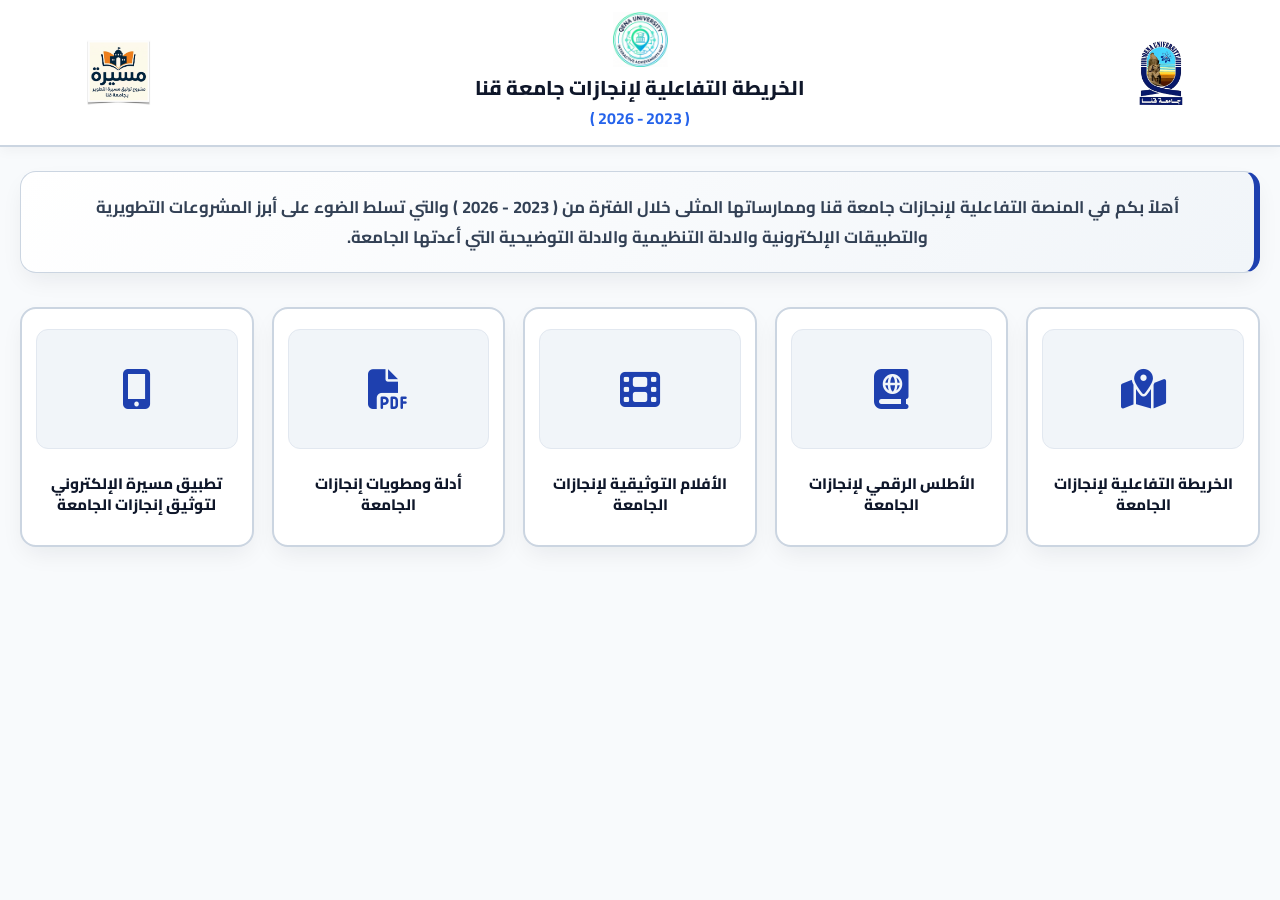
==== index.html @ 0baae492 "Add files via upload" ====
<!DOCTYPE html>
<html lang="ar" dir="rtl">
<head>
    <meta charset="UTF-8">
    <meta name="viewport" content="width=device-width, initial-scale=1.0">
    <title>المنصة التفاعلية لإنجازات جامعة جنوب الوادي (قنا) 2023 - 2026</title>
    
    <!-- الخطوط والأيقونات -->
    <link rel="preconnect" href="https://fonts.googleapis.com">
    <link rel="preconnect" href="https://fonts.gstatic.com" crossorigin>
    <link href="https://fonts.googleapis.com/css2?family=Cairo:wght@400;600;700;800;900&display=swap" rel="stylesheet">
    <link rel="stylesheet" href="https://cdnjs.cloudflare.com/ajax/libs/font-awesome/6.4.0/css/all.min.css">

    <style>
        :root {
            --bg-body: #f8fafc;
            --card-bg: #ffffff;
            --primary: #0f172a;
            --accent-blue: #1e40af;
            --accent-hover: #1d4ed8;
            --border-color: #cbd5e1;
            --text-main: #1e293b;
            --radius-lg: 16px;
            --radius-md: 12px;
            --shadow-subtle: 0 10px 25px -5px rgba(15, 23, 42, 0.08);
        }

        * {
            box-sizing: border-box;
            margin: 0;
            padding: 0;
            font-family: 'Cairo', sans-serif;
        }

        body {
            background-color: var(--bg-body);
            color: var(--text-main);
            min-height: 100vh;
            display: flex;
            flex-direction: column;
        }

        /* الهيدر العلوي */
        header {
            background: #ffffff;
            border-bottom: 2px solid var(--border-color);
            padding: 12px 5%;
            display: flex;
            align-items: center;
            justify-content: space-between;
            box-shadow: 0 4px 12px rgba(0,0,0,0.04);
            position: relative;
            z-index: 10;
        }

        .logo-box {
            width: 110px;
            height: 65px;
            display: flex;
            align-items: center;
            justify-content: center;
        }

        .logo-box img {
            max-width: 100%;
            max-height: 100%;
            object-fit: contain;
        }

        .header-center {
            text-align: center;
            display: flex;
            flex-direction: column;
            align-items: center;
            gap: 4px;
        }

        .project-badge {
            max-height: 55px;
            width: auto;
            object-fit: contain;
            margin-bottom: 4px;
        }

        .header-title h1 {
            font-size: 1.25rem;
            font-weight: 800;
            color: var(--primary);
            line-height: 1.3;
        }

        .header-title .subtitle {
            font-size: 1rem;
            font-weight: 700;
            color: #2563eb;
            margin-top: 2px;
        }

        /* الحاوية الرئيسية */
        .main-container {
            max-width: 1400px;
            margin: 0 auto;
            padding: 24px 20px;
            width: 100%;
            flex: 1;
            display: flex;
            flex-direction: column;
            gap: 24px;
        }

        /* البانر التعريفي التوضيحي */
        .intro-banner {
            background: linear-gradient(135deg, #ffffff 0%, #f1f5f9 100%);
            border-radius: var(--radius-lg);
            padding: 20px 30px;
            box-shadow: var(--shadow-subtle);
            border: 1px solid var(--border-color);
            border-right: 6px solid var(--accent-blue);
            text-align: center;
        }

        .intro-banner p {
            font-size: 1.05rem;
            font-weight: 700;
            color: #334155;
            line-height: 1.8;
            max-width: 1100px;
            margin: 0 auto;
        }

        /* شبكة الكروت التفاعلية الخمسة (Flashcards Grid) */
        .cards-grid {
            display: grid;
            grid-template-columns: repeat(5, 1fr);
            gap: 18px;
            margin-top: 10px;
        }

        .flash-card {
            background: var(--card-bg);
            border: 2px solid var(--border-color);
            border-radius: var(--radius-lg);
            padding: 20px 14px;
            display: flex;
            flex-direction: column;
            align-items: center;
            justify-content: space-between;
            text-align: center;
            text-decoration: none;
            color: var(--text-main);
            box-shadow: var(--shadow-subtle);
            transition: all 0.35s cubic-bezier(0.4, 0, 0.2, 1);
            position: relative;
            overflow: hidden;
            cursor: pointer;
            min-height: 240px;
        }

        .flash-card:hover {
            transform: translateY(-8px) scale(1.02);
            border-color: var(--accent-blue);
            box-shadow: 0 16px 30px -10px rgba(30, 64, 175, 0.25);
        }

        .card-img-wrapper {
            width: 100%;
            height: 120px;
            border-radius: var(--radius-md);
            overflow: hidden;
            background: #f1f5f9;
            margin-bottom: 14px;
            display: flex;
            align-items: center;
            justify-content: center;
            border: 1px solid #e2e8f0;
        }

        .card-img-wrapper img {
            width: 100%;
            height: 100%;
            object-fit: cover;
            transition: transform 0.5s ease;
        }

        .flash-card:hover .card-img-wrapper img {
            transform: scale(1.1);
        }

        .card-icon-fallback {
            font-size: 2.5rem;
            color: var(--accent-blue);
        }

        .card-title {
            font-size: 0.95rem;
            font-weight: 800;
            color: var(--primary);
            line-height: 1.4;
            flex: 1;
            display: flex;
            align-items: center;
            justify-content: center;
        }

        .flash-card:hover .card-title {
            color: var(--accent-blue);
        }

        /* التكيف مع الشاشات المختلفة */
        @media (max-width: 1200px) {
            .cards-grid {
                grid-template-columns: repeat(3, 1fr);
            }
        }

        @media (max-width: 768px) {
            header {
                flex-direction: column;
                gap: 12px;
            }
            .cards-grid {
                grid-template-columns: repeat(2, 1fr);
            }
        }

        @media (max-width: 480px) {
            .cards-grid {
                grid-template-columns: 1fr;
            }
        }
    </style>
</head>
<body>

    <!-- الهيدر العلوي وفق تخطيط المسودة -->
    <header>
        <div class="logo-box">
            <img src="Image/logo.png" alt="شعار جامعة قنا" onerror="this.src='Image/logo.png';">
        </div>

        <div class="header-center">
            <img src="Image/project-logo.png" alt="شعار المشروع" class="project-badge" onerror="this.style.display='none';">
            <div class="header-title">
                <h1>الخريطة التفاعلية لإنجازات جامعة قنا</h1>
                <div class="subtitle">( 2023 - 2026 )</div>
            </div>
        </div>

        <div class="logo-box">
            <img src="Image/مسيرة.png" alt="شعار مسيرة" onerror="this.src='Image/مسيرة.jpg';">
        </div>
    </header>

    <div class="main-container">
        
        <!-- صندوق الوصف والترحيب الرئيسي -->
        <div class="intro-banner">
            <p>أهلاً بكم في المنصة التفاعلية لإنجازات جامعة قنا وممارساتها المثلى خلال الفترة من ( 2023 - 2026 ) والتي تسلط الضوء على أبرز المشروعات التطويرية والتطبيقات الإلكترونية والادلة التنظيمية والادلة التوضيحية التي أعدتها الجامعة.</p>
        </div>

        <!-- شبكة الفلاش كارد الخمسة مع تأثير الزوم/الحركة عند التمرير -->
        <div class="cards-grid">
            
            <!-- 1. الخريطة التفاعلية -->
            <a href="Map.html" class="flash-card">
                <div class="card-img-wrapper">
                    <img src="Image/map_card.png" alt="الخريطة التفاعلية" onerror="this.remove(); document.getElementById('ic1').style.display='block';">
                    <i id="ic1" class="fa-solid fa-map-location-dot card-icon-fallback" style="display:none;"></i>
                </div>
                <div class="card-title">الخريطة التفاعلية لإنجازات الجامعة</div>
            </a>

            <!-- 2. الأطلس الرقمي -->
            <a href="Atlas.html" class="flash-card">
                <div class="card-img-wrapper">
                    <img src="Image/atlas_card.png" alt="الأطلس الرقمي" onerror="this.remove(); document.getElementById('ic2').style.display='block';">
                    <i id="ic2" class="fa-solid fa-book-atlas card-icon-fallback" style="display:none;"></i>
                </div>
                <div class="card-title">الأطلس الرقمي لإنجازات الجامعة</div>
            </a>

            <!-- 3. الأفلام التوثيقية -->
            <a href="Videos.html" class="flash-card">
                <div class="card-img-wrapper">
                    <img src="Image/video_card.png" alt="الأفلام التوثيقية" onerror="this.remove(); document.getElementById('ic3').style.display='block';">
                    <i id="ic3" class="fa-solid fa-film card-icon-fallback" style="display:none;"></i>
                </div>
                <div class="card-title">الأفلام التوثيقية لإنجازات الجامعة</div>
            </a>

            <!-- 4. أدلة ومطويات إنجازات الجامعة -->
            <a href="Guides.html" class="flash-card">
                <div class="card-img-wrapper">
                    <img src="Image/guides_card.png" alt="أدلة ومطويات" onerror="this.remove(); document.getElementById('ic4').style.display='block';">
                    <i id="ic4" class="fa-solid fa-file-pdf card-icon-fallback" style="display:none;"></i>
                </div>
                <div class="card-title">أدلة ومطويات إنجازات الجامعة</div>
            </a>

            <!-- 5. تطبيق مسيرة الإلكتروني -->
            <a href="https://masira-app-link.edu.eg" target="_blank" class="flash-card">
                <div class="card-img-wrapper">
                    <img src="Image/masira_card.png" alt="تطبيق مسيرة" onerror="this.remove(); document.getElementById('ic5').style.display='block';">
                    <i id="ic5" class="fa-solid fa-mobile-screen-button card-icon-fallback" style="display:none;"></i>
                </div>
                <div class="card-title">تطبيق مسيرة الإلكتروني لتوثيق إنجازات الجامعة</div>
            </a>

        </div>

    </div>

</body>
</html>
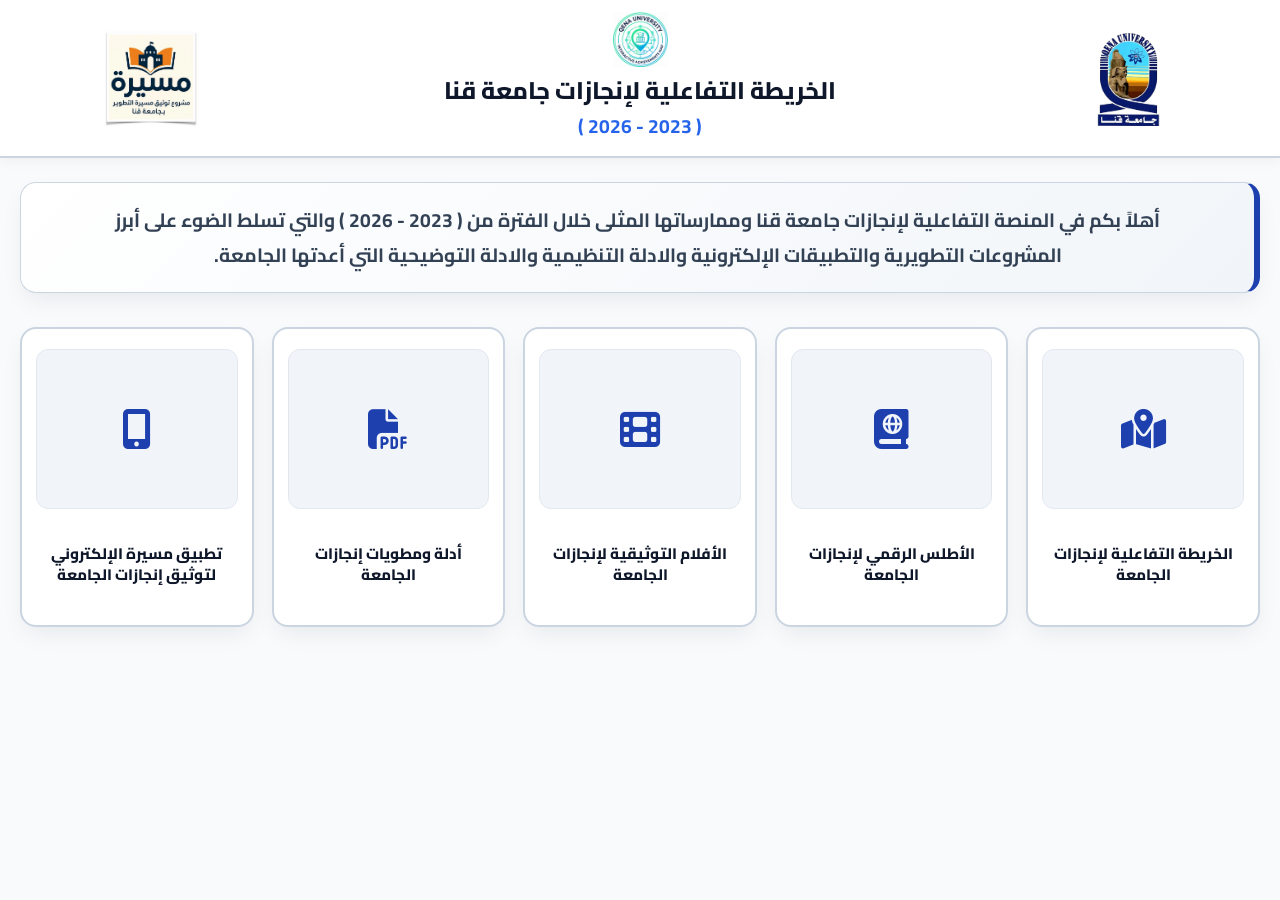
==== commit 7abb467b: "Add files via upload" ====
--- a/index.html
+++ b/index.html
@@ -54,8 +54,8 @@
         }
 
         .logo-box {
-            width: 110px;
-            height: 65px;
+            width: 175px;
+            height: 95px;
             display: flex;
             align-items: center;
             justify-content: center;
@@ -83,14 +83,14 @@
         }
 
         .header-title h1 {
-            font-size: 1.25rem;
+            font-size: 1.50rem;
             font-weight: 800;
             color: var(--primary);
             line-height: 1.3;
         }
 
         .header-title .subtitle {
-            font-size: 1rem;
+            font-size: 1.2rem;
             font-weight: 700;
             color: #2563eb;
             margin-top: 2px;
@@ -120,7 +120,7 @@
         }
 
         .intro-banner p {
-            font-size: 1.05rem;
+            font-size: 1.20rem;
             font-weight: 700;
             color: #334155;
             line-height: 1.8;
@@ -153,7 +153,7 @@
             position: relative;
             overflow: hidden;
             cursor: pointer;
-            min-height: 240px;
+            min-height: 300px;
         }
 
         .flash-card:hover {
@@ -164,7 +164,7 @@
 
         .card-img-wrapper {
             width: 100%;
-            height: 120px;
+            height: 160px;
             border-radius: var(--radius-md);
             overflow: hidden;
             background: #f1f5f9;
@@ -298,7 +298,7 @@
             </a>
 
             <!-- 5. تطبيق مسيرة الإلكتروني -->
-            <a href="https://masira-app-link.edu.eg" target="_blank" class="flash-card">
+            <a href="http://app.svu.edu.eg/march/login.aspx" target="_blank" class="flash-card">
                 <div class="card-img-wrapper">
                     <img src="Image/masira_card.png" alt="تطبيق مسيرة" onerror="this.remove(); document.getElementById('ic5').style.display='block';">
                     <i id="ic5" class="fa-solid fa-mobile-screen-button card-icon-fallback" style="display:none;"></i>
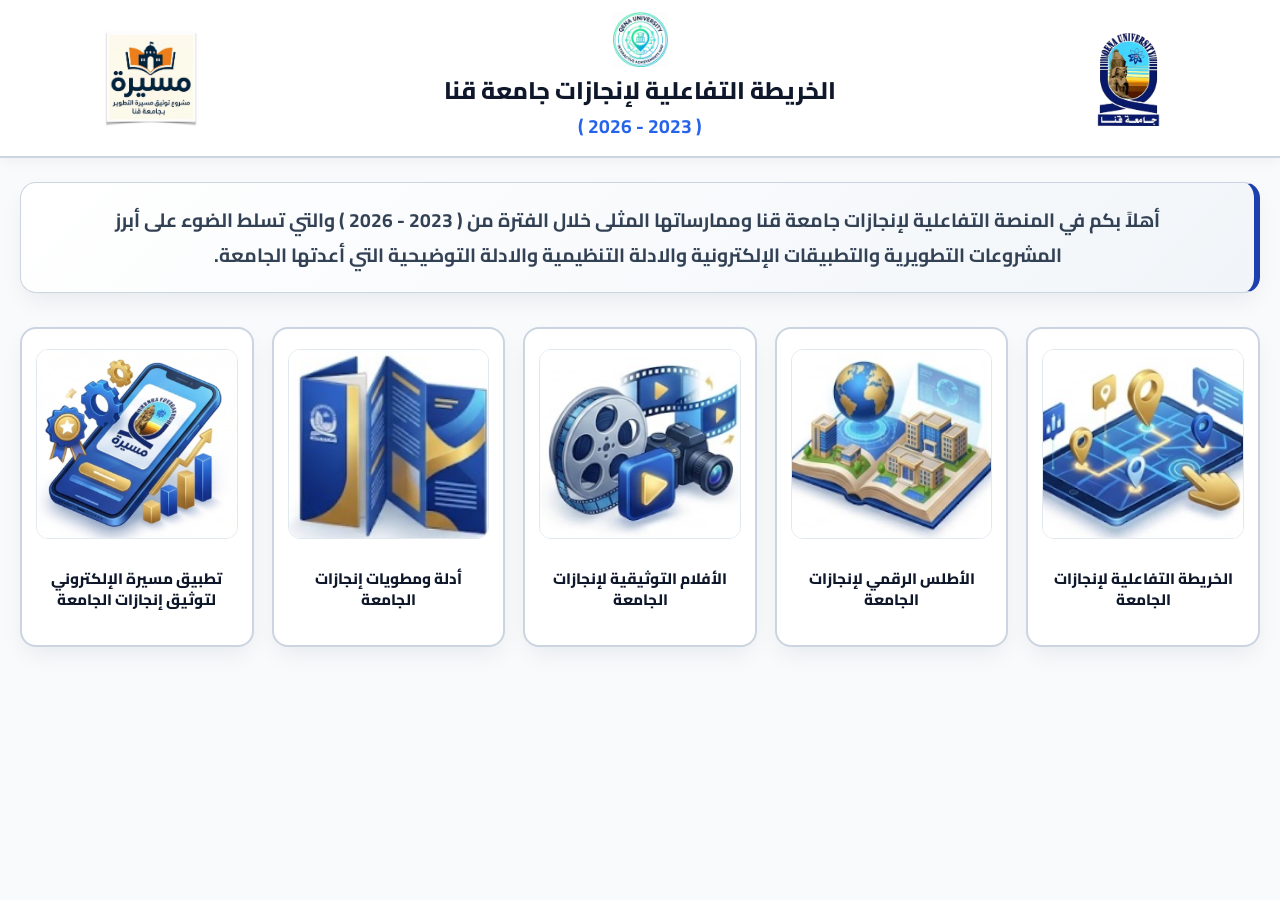
==== commit 7d3fd724: "Add files via upload" ====
--- a/index.html
+++ b/index.html
@@ -153,7 +153,7 @@
             position: relative;
             overflow: hidden;
             cursor: pointer;
-            min-height: 300px;
+            min-height: 320px;
         }
 
         .flash-card:hover {
@@ -164,7 +164,7 @@
 
         .card-img-wrapper {
             width: 100%;
-            height: 160px;
+            height: 190px;
             border-radius: var(--radius-md);
             overflow: hidden;
             background: #f1f5f9;
@@ -300,7 +300,7 @@
             <!-- 5. تطبيق مسيرة الإلكتروني -->
             <a href="http://app.svu.edu.eg/march/login.aspx" target="_blank" class="flash-card">
                 <div class="card-img-wrapper">
-                    <img src="Image/masira_card.png" alt="تطبيق مسيرة" onerror="this.remove(); document.getElementById('ic5').style.display='block';">
+                    <img src="Image\maseera.png" alt="تطبيق مسيرة" onerror="this.remove(); document.getElementById('ic5').style.display='block';">
                     <i id="ic5" class="fa-solid fa-mobile-screen-button card-icon-fallback" style="display:none;"></i>
                 </div>
                 <div class="card-title">تطبيق مسيرة الإلكتروني لتوثيق إنجازات الجامعة</div>
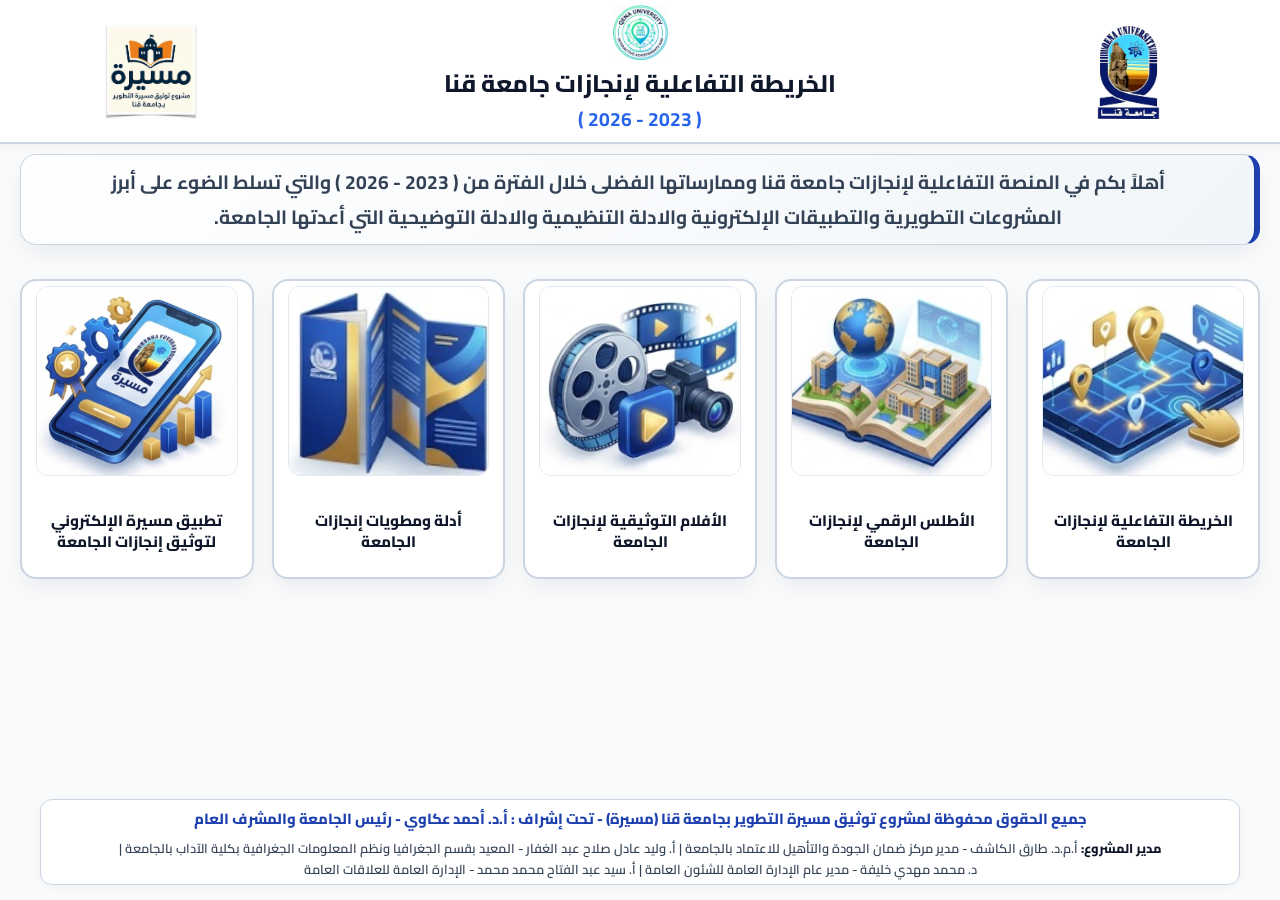
==== commit 33dd68f2: "Add files via upload" ====
--- a/index.html
+++ b/index.html
@@ -3,7 +3,7 @@
 <head>
     <meta charset="UTF-8">
     <meta name="viewport" content="width=device-width, initial-scale=1.0">
-    <title>المنصة التفاعلية لإنجازات جامعة جنوب الوادي (قنا) 2023 - 2026</title>
+    <title>المنصة التفاعلية لإنجازات جامعة قنا 2023 - 2026</title>
     
     <!-- الخطوط والأيقونات -->
     <link rel="preconnect" href="https://fonts.googleapis.com">
@@ -44,7 +44,7 @@
         header {
             background: #ffffff;
             border-bottom: 2px solid var(--border-color);
-            padding: 12px 5%;
+            padding: 5px 5%;
             display: flex;
             align-items: center;
             justify-content: space-between;
@@ -100,7 +100,7 @@
         .main-container {
             max-width: 1400px;
             margin: 0 auto;
-            padding: 24px 20px;
+            padding: 10px 20px;
             width: 100%;
             flex: 1;
             display: flex;
@@ -112,7 +112,7 @@
         .intro-banner {
             background: linear-gradient(135deg, #ffffff 0%, #f1f5f9 100%);
             border-radius: var(--radius-lg);
-            padding: 20px 30px;
+            padding: 10px 30px;
             box-shadow: var(--shadow-subtle);
             border: 1px solid var(--border-color);
             border-right: 6px solid var(--accent-blue);
@@ -140,7 +140,7 @@
             background: var(--card-bg);
             border: 2px solid var(--border-color);
             border-radius: var(--radius-lg);
-            padding: 20px 14px;
+            padding: 5px 14px;
             display: flex;
             flex-direction: column;
             align-items: center;
@@ -153,7 +153,7 @@
             position: relative;
             overflow: hidden;
             cursor: pointer;
-            min-height: 320px;
+            min-height: 300px;
         }
 
         .flash-card:hover {
@@ -228,6 +228,52 @@
                 grid-template-columns: 1fr;
             }
         }
+/* تنسيق مستطيل حقوق التوثيق في الأسفل */
+.footer-rights-box {
+    background: #ffffff;
+    border: 1px solid #cbd5e1;
+    border-radius: 12px;
+    padding: 5px 20px;
+    margin: 10px auto 15px auto;
+    width: calc(100% - 48px);
+    max-width: 1200px;
+    text-align: center;
+    box-shadow: 0 2px 8px rgba(0, 0, 0, 0.04);
+}
+
+.footer-line-1 {
+    font-size: 0.92rem;
+    font-weight: 800;
+    color: #1e40af;
+    margin-bottom: 6px;
+}
+
+.footer-line-2 {
+    font-size: 0.8rem;
+    font-weight: 600;
+    color: #334155;
+    line-height: 1.6;
+}
+
+.footer-line-2 span {
+    font-weight: 800;
+    color: #0f172a;
+}
+
+/* التوافق مع شاشات الموبايل والأجهزة اللوحية */
+@media (max-width: 768px) {
+    .footer-rights-box {
+        width: calc(100% - 20px);
+        padding: 10px 12px;
+        margin-top: 15px;
+    }
+    .footer-line-1 {
+        font-size: 0.82rem;
+    }
+    .footer-line-2 {
+        font-size: 0.72rem;
+    }
+}
     </style>
 </head>
 <body>
@@ -255,7 +301,7 @@
         
         <!-- صندوق الوصف والترحيب الرئيسي -->
         <div class="intro-banner">
-            <p>أهلاً بكم في المنصة التفاعلية لإنجازات جامعة قنا وممارساتها المثلى خلال الفترة من ( 2023 - 2026 ) والتي تسلط الضوء على أبرز المشروعات التطويرية والتطبيقات الإلكترونية والادلة التنظيمية والادلة التوضيحية التي أعدتها الجامعة.</p>
+            <p>أهلاً بكم في المنصة التفاعلية لإنجازات جامعة قنا وممارساتها الفضلى خلال الفترة من ( 2023 - 2026 ) والتي تسلط الضوء على أبرز المشروعات التطويرية والتطبيقات الإلكترونية والادلة التنظيمية والادلة التوضيحية التي أعدتها الجامعة.</p>
         </div>
 
         <!-- شبكة الفلاش كارد الخمسة مع تأثير الزوم/الحركة عند التمرير -->
@@ -309,6 +355,21 @@
         </div>
 
     </div>
-
+<!-- شريط التوثيق وحقوق الملكية -->
+<footer class="footer-rights-box">
+    <div class="footer-line-1">
+        جميع الحقوق محفوظة لمشروع توثيق مسيرة التطوير بجامعة قنا (مسيرة) -                  <span>    تحت إشراف   :           </span> أ.د. أحمد عكاوي - رئيس الجامعة والمشرف العام     
+
+    </div>
+    <div class="footer-line-2">
+        <span>مدير المشروع:</span> أ.م.د. طارق الكاشف - مدير مركز ضمان الجودة والتأهيل للاعتماد بالجامعة | 
+        أ. وليد عادل صلاح عبد الغفار - المعيد بقسم الجغرافيا ونظم المعلومات الجغرافية بكلية الآداب بالجامعة | 
+    </div>
+    </div>
+    <div class="footer-line-2">
+        د. محمد مهدي خليفة - مدير عام الإدارة العامة للشئون العامة | 
+        أ. سيد عبد الفتاح محمد محمد - الإدارة العامة للعلاقات العامة
+    </div>
+</footer>
 </body>
 </html>
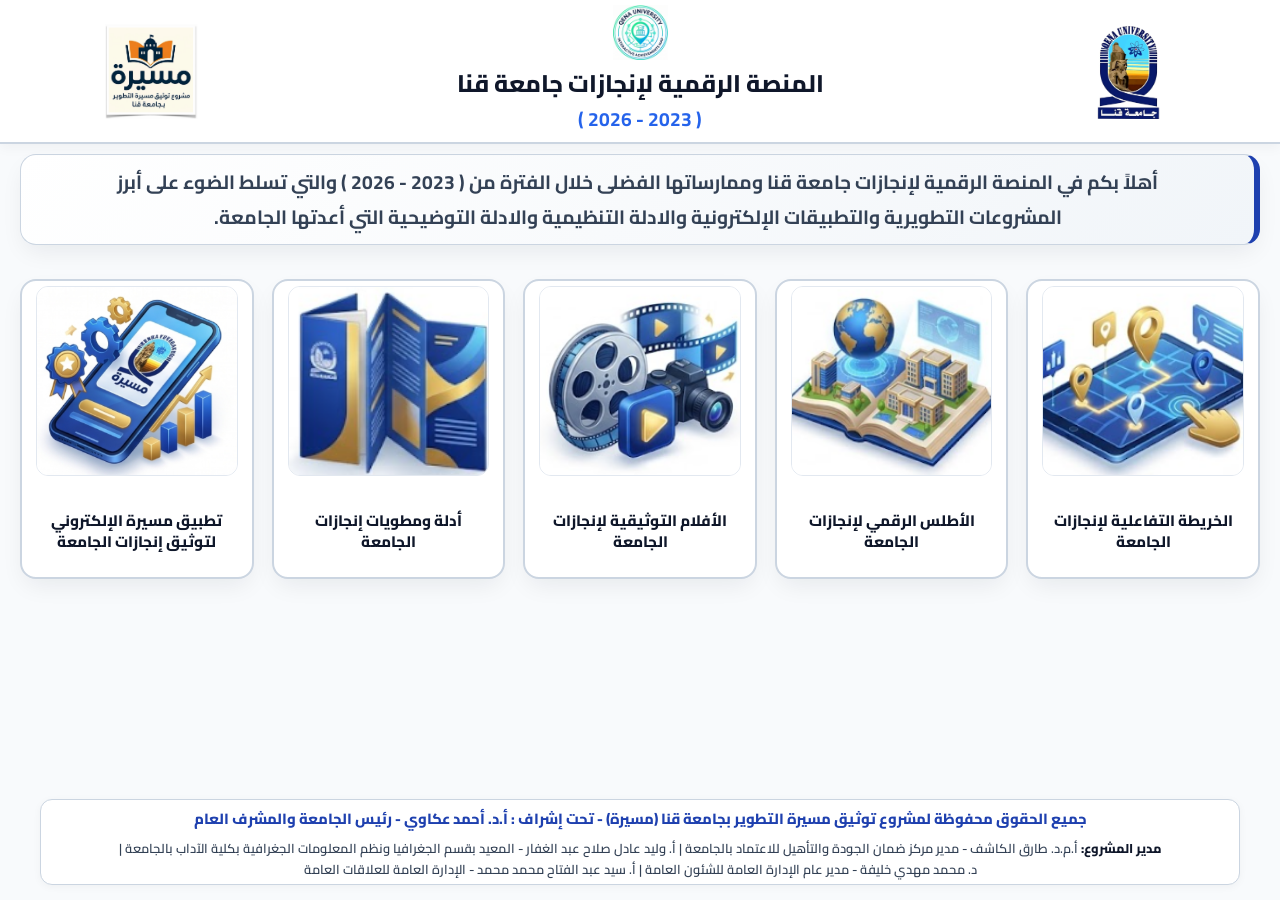
==== commit 5d096757: "Add files via upload" ====
--- a/index.html
+++ b/index.html
@@ -3,7 +3,7 @@
 <head>
     <meta charset="UTF-8">
     <meta name="viewport" content="width=device-width, initial-scale=1.0">
-    <title>المنصة التفاعلية لإنجازات جامعة قنا 2023 - 2026</title>
+    <title>المنصة الرقمية لإنجازات جامعة قنا 2023 - 2026</title>
     
     <!-- الخطوط والأيقونات -->
     <link rel="preconnect" href="https://fonts.googleapis.com">
@@ -287,7 +287,7 @@
         <div class="header-center">
             <img src="Image/project-logo.png" alt="شعار المشروع" class="project-badge" onerror="this.style.display='none';">
             <div class="header-title">
-                <h1>الخريطة التفاعلية لإنجازات جامعة قنا</h1>
+                <h1>المنصة الرقمية لإنجازات جامعة قنا</h1>
                 <div class="subtitle">( 2023 - 2026 )</div>
             </div>
         </div>
@@ -301,7 +301,7 @@
         
         <!-- صندوق الوصف والترحيب الرئيسي -->
         <div class="intro-banner">
-            <p>أهلاً بكم في المنصة التفاعلية لإنجازات جامعة قنا وممارساتها الفضلى خلال الفترة من ( 2023 - 2026 ) والتي تسلط الضوء على أبرز المشروعات التطويرية والتطبيقات الإلكترونية والادلة التنظيمية والادلة التوضيحية التي أعدتها الجامعة.</p>
+            <p>أهلاً بكم في المنصة الرقمية لإنجازات جامعة قنا وممارساتها الفضلى خلال الفترة من ( 2023 - 2026 ) والتي تسلط الضوء على أبرز المشروعات التطويرية والتطبيقات الإلكترونية والادلة التنظيمية والادلة التوضيحية التي أعدتها الجامعة.</p>
         </div>
 
         <!-- شبكة الفلاش كارد الخمسة مع تأثير الزوم/الحركة عند التمرير -->
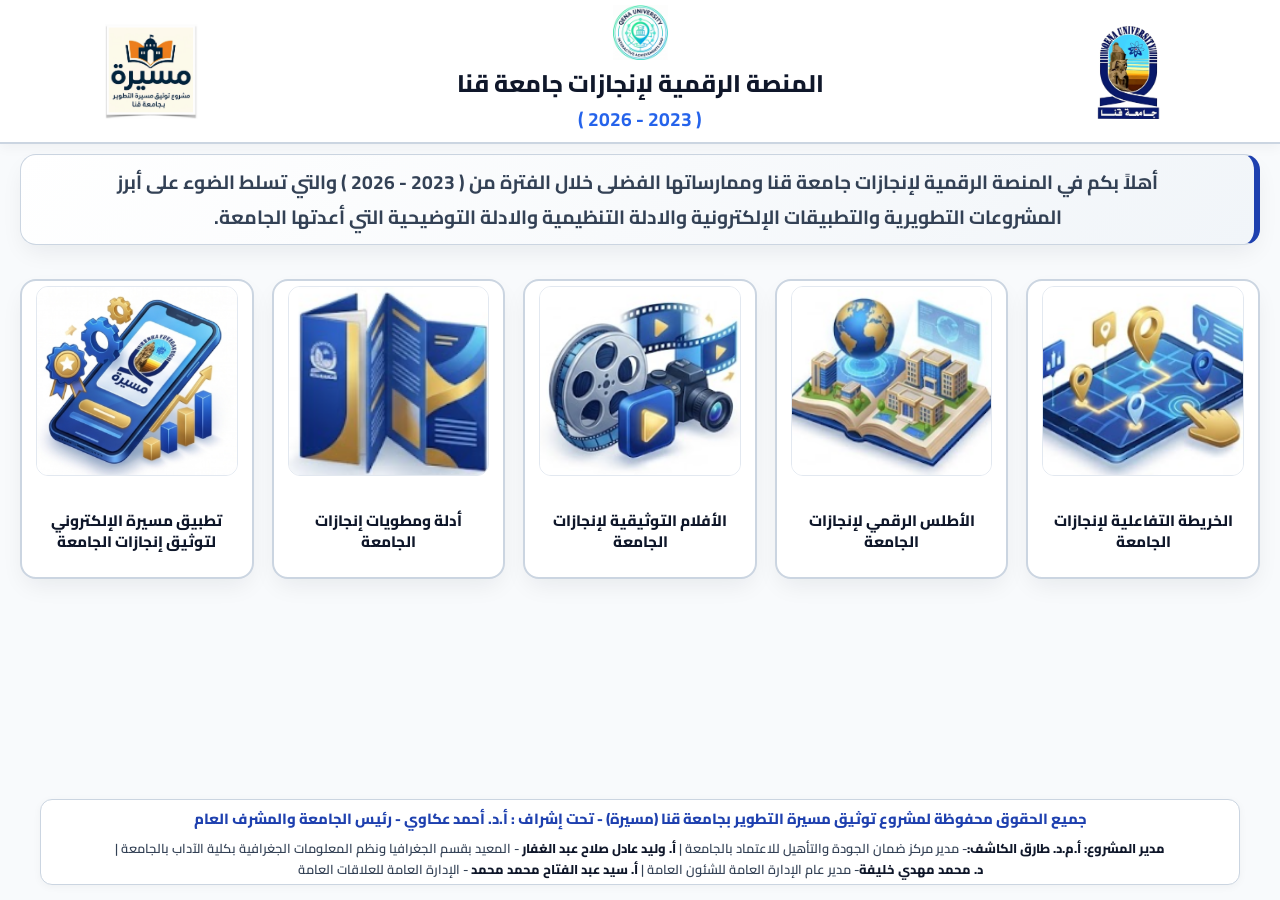
==== commit 34165f95: "Add files via upload" ====
--- a/index.html
+++ b/index.html
@@ -362,13 +362,13 @@
 
     </div>
     <div class="footer-line-2">
-        <span>مدير المشروع:</span> أ.م.د. طارق الكاشف - مدير مركز ضمان الجودة والتأهيل للاعتماد بالجامعة | 
-        أ. وليد عادل صلاح عبد الغفار - المعيد بقسم الجغرافيا ونظم المعلومات الجغرافية بكلية الآداب بالجامعة | 
+        <span>مدير المشروع:</span>   <span>أ.م.د. طارق الكاشف:</span>- مدير مركز ضمان الجودة والتأهيل للاعتماد بالجامعة | 
+         <span>أ. وليد عادل صلاح عبد الغفار</span> - المعيد بقسم الجغرافيا ونظم المعلومات الجغرافية بكلية الآداب بالجامعة | 
     </div>
     </div>
     <div class="footer-line-2">
-        د. محمد مهدي خليفة - مدير عام الإدارة العامة للشئون العامة | 
-        أ. سيد عبد الفتاح محمد محمد - الإدارة العامة للعلاقات العامة
+         <span>د. محمد مهدي خليفة</span>- مدير عام الإدارة العامة للشئون العامة | 
+        <span>أ. سيد عبد الفتاح محمد محمد</span> - الإدارة العامة للعلاقات العامة
     </div>
 </footer>
 </body>
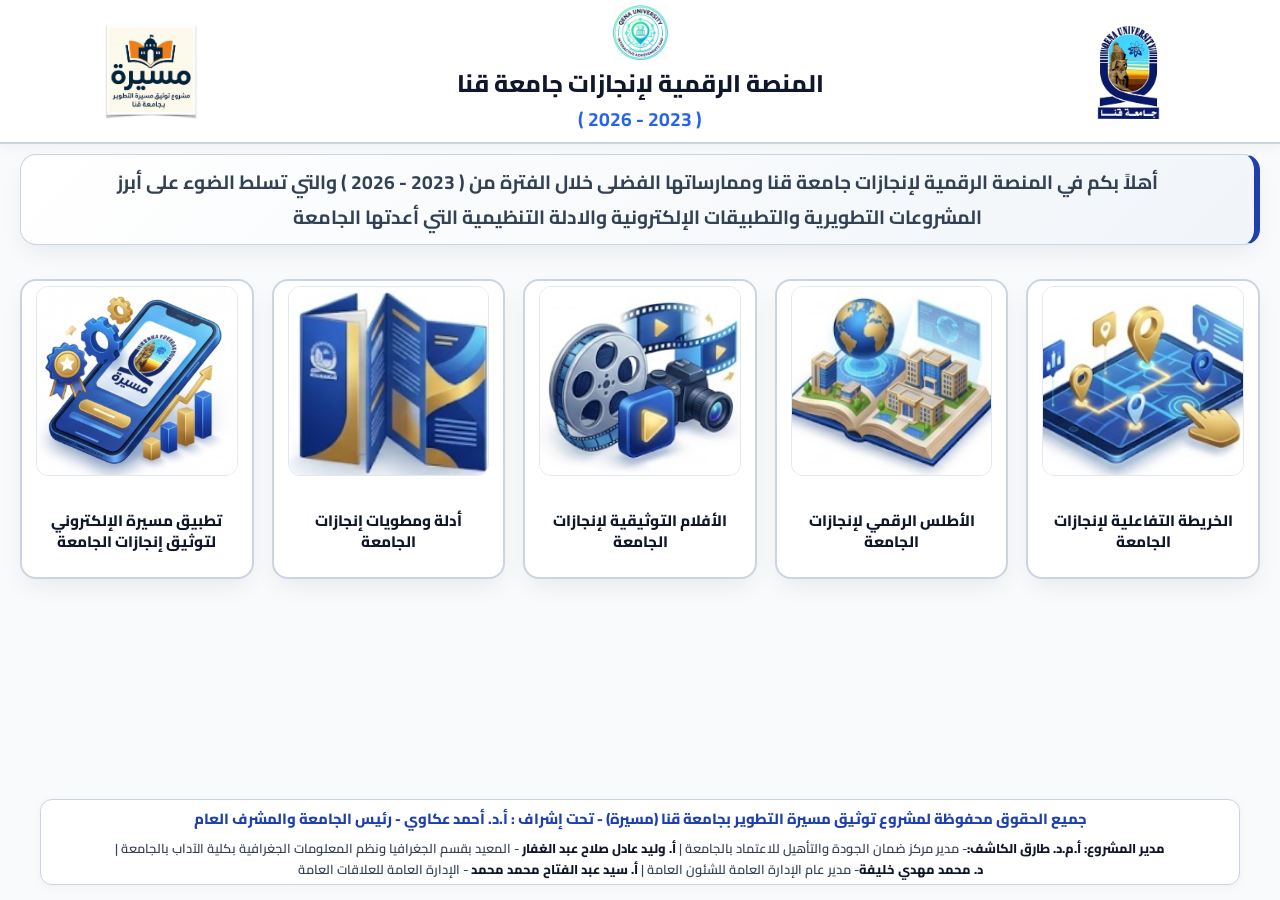
==== commit e7a944fe: "Add files via upload" ====
--- a/index.html
+++ b/index.html
@@ -301,7 +301,7 @@
         
         <!-- صندوق الوصف والترحيب الرئيسي -->
         <div class="intro-banner">
-            <p>أهلاً بكم في المنصة الرقمية لإنجازات جامعة قنا وممارساتها الفضلى خلال الفترة من ( 2023 - 2026 ) والتي تسلط الضوء على أبرز المشروعات التطويرية والتطبيقات الإلكترونية والادلة التنظيمية والادلة التوضيحية التي أعدتها الجامعة.</p>
+            <p>أهلاً بكم في المنصة الرقمية لإنجازات جامعة قنا وممارساتها الفضلى خلال الفترة من ( 2023 - 2026 ) والتي تسلط الضوء على أبرز المشروعات التطويرية والتطبيقات الإلكترونية والادلة التنظيمية التي أعدتها الجامعة</p>
         </div>
 
         <!-- شبكة الفلاش كارد الخمسة مع تأثير الزوم/الحركة عند التمرير -->
